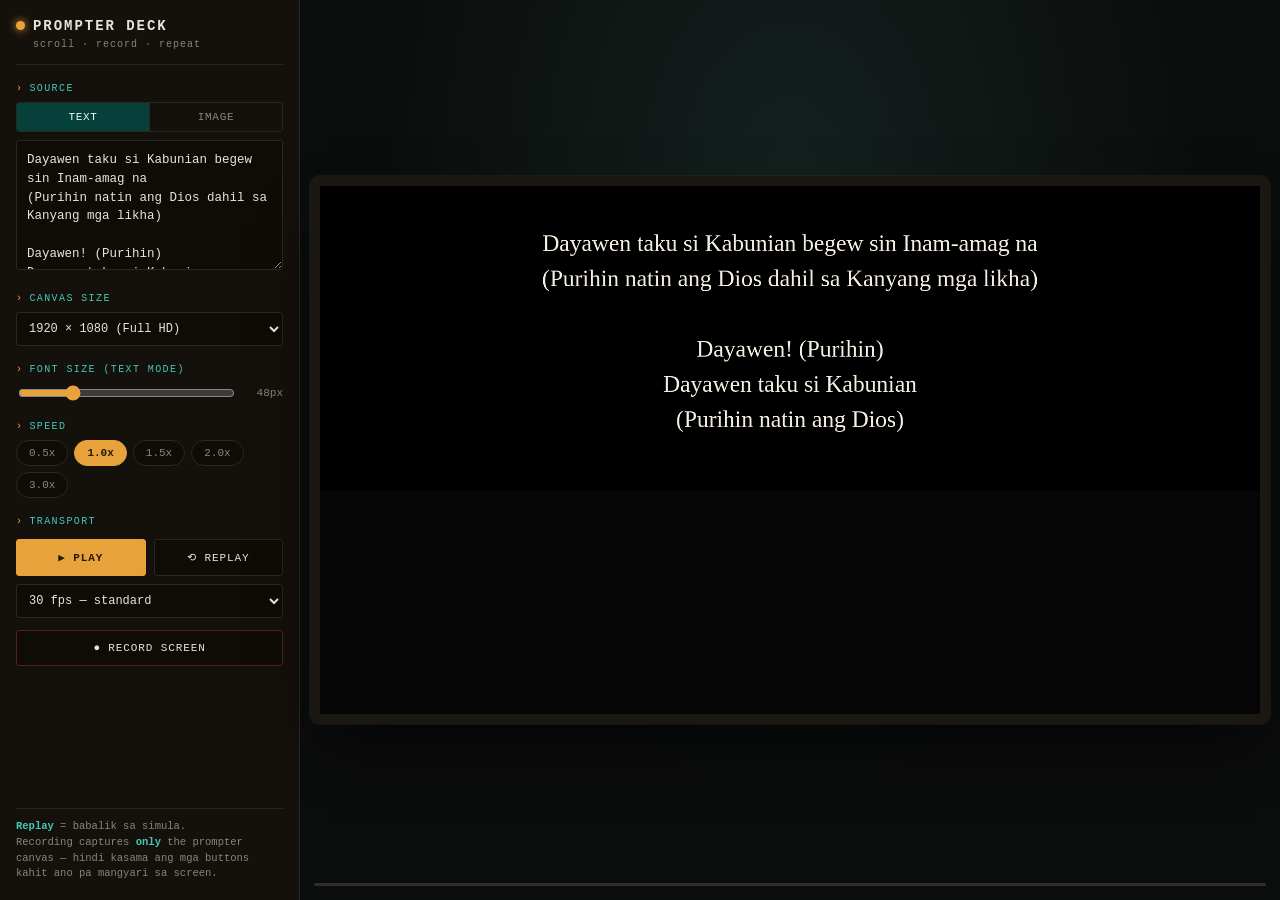
==== index.html @ 6c400c4b "Add files via upload" ====
<!DOCTYPE html>
<html lang="tl">
<head>
<meta charset="UTF-8">
<meta name="viewport" content="width=device-width, initial-scale=1.0">
<title>Prompter // Scroll Deck</title>
<link rel="manifest" href="./manifest.json">
<meta name="theme-color" content="#0b0d0c">
<link rel="icon" href="./icon-192.png">
<link rel="apple-touch-icon" href="./icon-192.png">
<style>
  :root{
    --bg: #0b0d0c;
    --panel: #14100c;
    --glass: #05403a;
    --amber: #e8a23c;
    --amber-dim: #7a5a26;
    --cyan: #46c9b6;
    --line: #2a2620;
    --text: #eae4d6;
    --text-dim: #8d8477;
  }
  *{box-sizing:border-box;}
  html,body{
    margin:0; padding:0; height:100%;
    background:var(--bg);
    color:var(--text);
    font-family: 'Courier New', ui-monospace, monospace;
    overflow:hidden;
  }
  .rig{
    display:flex; height:100vh; width:100vw;
  }
  .rack{
    width:300px; min-width:300px;
    background:var(--panel);
    border-right:1px solid var(--line);
    padding:18px 16px;
    overflow-y:auto;
    display:flex; flex-direction:column; gap:18px;
  }
  .brand{
    display:flex; align-items:baseline; gap:8px;
    border-bottom:1px solid var(--line);
    padding-bottom:12px;
  }
  .brand .dot{
    width:9px; height:9px; border-radius:50%;
    background:var(--amber); box-shadow:0 0 8px var(--amber);
  }
  .brand h1{
    font-size:14px; letter-spacing:.14em; text-transform:uppercase;
    margin:0; font-weight:700; color:var(--text);
  }
  .brand span{ font-size:10px; color:var(--text-dim); letter-spacing:.1em;}

  .field-group{ display:flex; flex-direction:column; gap:8px; }
  .field-label{
    font-size:10px; letter-spacing:.14em; text-transform:uppercase;
    color:var(--cyan); display:flex; align-items:center; gap:6px;
  }
  .field-label::before{ content:"›"; color:var(--amber); }

  .tabbar{ display:flex; gap:0; border:1px solid var(--line); border-radius:3px; overflow:hidden;}
  .tabbtn{
    flex:1; background:transparent; border:none; color:var(--text-dim);
    padding:8px 6px; font-family:inherit; font-size:11px; letter-spacing:.06em;
    cursor:pointer; text-transform:uppercase; border-right:1px solid var(--line);
  }
  .tabbtn:last-child{ border-right:none; }
  .tabbtn.active{ background:var(--glass); color:#eafff9; }

  textarea{
    width:100%; min-height:130px; resize:vertical;
    background:#0f0c08; color:var(--text); border:1px solid var(--line);
    border-radius:3px; padding:10px; font-family:inherit; font-size:12.5px;
    line-height:1.5;
  }
  textarea:focus{ outline:1px solid var(--amber); }

  input[type=file]{
    font-size:11px; color:var(--text-dim);
    background:#0f0c08; border:1px dashed var(--line); border-radius:3px;
    padding:10px; width:100%;
  }

  select, input[type=number]{
    width:100%; background:#0f0c08; color:var(--text);
    border:1px solid var(--line); border-radius:3px;
    padding:8px 8px; font-family:inherit; font-size:12px;
  }
  select:focus, input:focus{ outline:1px solid var(--amber); }

  .row2{ display:grid; grid-template-columns:1fr 1fr; gap:8px; }

  .speedbar{ display:flex; flex-wrap:wrap; gap:6px; }
  .speedbtn{
    background:#0f0c08; color:var(--text-dim); border:1px solid var(--line);
    border-radius:20px; padding:6px 12px; font-size:11px; cursor:pointer;
    font-family:inherit;
  }
  .speedbtn.active{ background:var(--amber); color:#241a06; border-color:var(--amber); font-weight:700; }

  .fontrow{ display:flex; align-items:center; gap:10px; }
  input[type=range]{ flex:1; accent-color:var(--amber); }
  .fontval{ font-size:11px; color:var(--text-dim); width:36px; text-align:right;}

  .transport{
    display:flex; gap:8px; margin-top:4px;
  }
  .btn{
    flex:1; padding:11px 8px; border-radius:3px; border:1px solid var(--line);
    background:#0f0c08; color:var(--text); font-family:inherit; font-size:11px;
    letter-spacing:.08em; text-transform:uppercase; cursor:pointer;
    display:flex; align-items:center; justify-content:center; gap:6px;
  }
  .btn:hover{ border-color:var(--amber); }
  .btn.primary{ background:var(--amber); color:#241a06; border-color:var(--amber); font-weight:700;}
  .btn.primary:hover{ opacity:.92; }
  .btn.rec{ border-color:#5c1f1f; }
  .btn.rec.on{ background:#c0392b; color:#fff; border-color:#c0392b; animation:pulse 1.2s infinite; }
  @keyframes pulse{ 0%,100%{opacity:1;} 50%{opacity:.55;} }

  .hint{
    font-size:10.5px; color:var(--text-dim); line-height:1.5;
    border-top:1px solid var(--line); padding-top:10px; margin-top:auto;
  }
  .hint b{ color:var(--cyan); }

  .stage{
    flex:1; display:flex; align-items:center; justify-content:center;
    position:relative; background:
      radial-gradient(ellipse at 50% 20%, #14201e 0%, var(--bg) 60%);
  }
  .monitor{
    position:relative;
    border:10px solid #1b1712;
    border-radius:10px;
    box-shadow: 0 0 0 1px #34302655, 0 30px 60px -20px #000c, inset 0 0 40px #0008;
    background:#000;
  }
  canvas{ display:block; background:#050505; }

  .status{
    position:absolute; top:16px; left:16px;
    display:flex; gap:10px; align-items:center;
    font-size:10px; letter-spacing:.12em; text-transform:uppercase; color:var(--text-dim);
    pointer-events:none;
  }
  .status .chip{
    padding:3px 9px; border:1px solid var(--line); border-radius:20px; background:#0b0d0cbb;
  }
  .status .chip.play{ color:var(--cyan); border-color:#154a42; }

  .scrubwrap{
    position:absolute; bottom:14px; left:14px; right:14px;
    pointer-events:none;
  }
  .scrub{
    height:3px; width:100%; background:#ffffff22; border-radius:2px; overflow:hidden;
  }
  .scrub-fill{ height:100%; background:var(--amber); width:0%; }

  ::-webkit-scrollbar{ width:8px; }
  ::-webkit-scrollbar-thumb{ background:#2a2620; border-radius:4px; }
</style>
</head>
<body>

<div class="rig">
  <div class="rack">
    <div class="brand">
      <div class="dot"></div>
      <div>
        <h1>Prompter Deck</h1>
        <span>scroll · record · repeat</span>
      </div>
    </div>

    <div class="field-group">
      <div class="field-label">Source</div>
      <div class="tabbar">
        <button class="tabbtn active" data-tab="text">Text</button>
        <button class="tabbtn" data-tab="image">Image</button>
      </div>

      <div id="panel-text">
        <textarea id="textInput" placeholder="I-type o i-paste ang iyong script dito...">Dayawen taku si Kabunian begew sin Inam-amag na
(Purihin natin ang Dios dahil sa Kanyang mga likha)

Dayawen! (Purihin)
Dayawen taku si Kabunian
(Purihin natin ang Dios)</textarea>
      </div>
      <div id="panel-image" style="display:none;">
        <input type="file" id="imageInput" accept="image/*">
      </div>
    </div>

    <div class="field-group">
      <div class="field-label">Canvas size</div>
      <select id="resPreset">
        <option value="1920x1080">1920 × 1080 (Full HD)</option>
        <option value="1280x720">1280 × 720 (HD)</option>
        <option value="custom">Custom...</option>
      </select>
      <div class="row2" id="customRes" style="display:none;">
        <input type="number" id="customW" placeholder="Width" value="1080">
        <input type="number" id="customH" placeholder="Height" value="1920">
      </div>
    </div>

    <div class="field-group" id="fontGroup">
      <div class="field-label">Font size (text mode)</div>
      <div class="fontrow">
        <input type="range" id="fontSize" min="20" max="140" value="48">
        <span class="fontval" id="fontSizeVal">48px</span>
      </div>
    </div>

    <div class="field-group">
      <div class="field-label">Speed</div>
      <div class="speedbar" id="speedBar">
        <button class="speedbtn" data-speed="0.5">0.5x</button>
        <button class="speedbtn active" data-speed="1.0">1.0x</button>
        <button class="speedbtn" data-speed="1.5">1.5x</button>
        <button class="speedbtn" data-speed="2.0">2.0x</button>
        <button class="speedbtn" data-speed="3.0">3.0x</button>
      </div>
    </div>

    <div class="field-group">
      <div class="field-label">Transport</div>
      <div class="transport">
        <button class="btn primary" id="playBtn">▶ Play</button>
        <button class="btn" id="replayBtn">⟲ Replay</button>
      </div>
      <select id="recFps">
        <option value="24">24 fps — smoother on slow devices</option>
        <option value="30" selected>30 fps — standard</option>
      </select>
      <div class="transport">
        <button class="btn rec" id="recBtn">● Record screen</button>
      </div>
    </div>

    <div class="hint">
      <b>Replay</b> = babalik sa simula.<br>
      Recording captures <b>only</b> the prompter canvas — hindi kasama ang mga buttons kahit ano pa mangyari sa screen.
    </div>
  </div>

  <div class="stage">
    <div class="monitor" id="monitor">
      <canvas id="stageCanvas"></canvas>
    </div>
    <div class="scrubwrap">
      <div class="scrub"><div class="scrub-fill" id="scrubFill"></div></div>
    </div>
  </div>
</div>

<script>
(function(){
  const canvas = document.getElementById('stageCanvas');
  const ctx = canvas.getContext('2d', { alpha:false, desynchronized:true });
  const MAX_CONTENT_H = 24000; // hard cap so huge images/scripts don't blow up memory/GPU

  const state = {
    mode: 'text',
    playing: false,
    speed: 1.0,
    scrollY: 0,
    fontSize: 48,
    canvasW: 1920,
    canvasH: 1080,
    contentCanvas: null,
    contentH: 0,
    lastTime: null,
    recording: false,
    mediaRecorder: null,
    chunks: []
  };

  const BASE_SPEED = 90; // px per second at 1.0x

  function fitCanvasToScreen(){
    canvas.width = state.canvasW;
    canvas.height = state.canvasH;
    const maxW = window.innerWidth - 340;
    const maxH = window.innerHeight - 90;
    const scale = Math.min(maxW / state.canvasW, maxH / state.canvasH, 1);
    canvas.style.width = (state.canvasW * scale) + 'px';
    canvas.style.height = (state.canvasH * scale) + 'px';
  }
  let resizeTimer = null;
  window.addEventListener('resize', ()=>{
    clearTimeout(resizeTimer);
    resizeTimer = setTimeout(fitCanvasToScreen, 120);
  });

  document.getElementById('resPreset').addEventListener('change', (e)=>{
    const v = e.target.value;
    document.getElementById('customRes').style.display = v === 'custom' ? 'grid' : 'none';
    if(v === '1920x1080'){ state.canvasW=1920; state.canvasH=1080; }
    else if(v === '1280x720'){ state.canvasW=1280; state.canvasH=720; }
    applyResize();
  });
  document.getElementById('customW').addEventListener('input', (e)=>{
    state.canvasW = parseInt(e.target.value)||1080; applyResize();
  });
  document.getElementById('customH').addEventListener('input', (e)=>{
    state.canvasH = parseInt(e.target.value)||1920; applyResize();
  });

  function applyResize(){
    fitCanvasToScreen();
    rebuildContent();
    resetScroll();
  }

  document.querySelectorAll('.tabbtn').forEach(btn=>{
    btn.addEventListener('click', ()=>{
      document.querySelectorAll('.tabbtn').forEach(b=>b.classList.remove('active'));
      btn.classList.add('active');
      state.mode = btn.dataset.tab;
      document.getElementById('panel-text').style.display = state.mode==='text' ? 'block':'none';
      document.getElementById('panel-image').style.display = state.mode==='image' ? 'block':'none';
      document.getElementById('fontGroup').style.display = state.mode==='text' ? 'flex':'none';
      rebuildContent();
      resetScroll();
    });
  });

  let textDebounce = null;
  document.getElementById('textInput').addEventListener('input', ()=>{
    if(state.mode!=='text') return;
    clearTimeout(textDebounce);
    textDebounce = setTimeout(()=>{ rebuildContent(); resetScroll(); }, 220);
  });

  let loadedImage = null;
  document.getElementById('imageInput').addEventListener('change', (e)=>{
    const file = e.target.files[0];
    if(!file) return;
    const img = new Image();
    img.onload = ()=>{
      loadedImage = img;

      // auto width: match the canvas to the image's native width so nothing stretches or blurs
      state.canvasW = img.naturalWidth;
      document.getElementById('resPreset').value = 'custom';
      document.getElementById('customRes').style.display = 'grid';
      document.getElementById('customW').value = state.canvasW;

      applyResize();
    };
    img.src = URL.createObjectURL(file);
  });

  let fontDebounce = null;
  document.getElementById('fontSize').addEventListener('input', (e)=>{
    state.fontSize = parseInt(e.target.value);
    document.getElementById('fontSizeVal').textContent = state.fontSize+'px';
    if(state.mode!=='text') return;
    clearTimeout(fontDebounce);
    fontDebounce = setTimeout(()=>{ rebuildContent(); resetScroll(); }, 150);
  });

  document.querySelectorAll('.speedbtn').forEach(btn=>{
    btn.addEventListener('click', ()=>{
      document.querySelectorAll('.speedbtn').forEach(b=>b.classList.remove('active'));
      btn.classList.add('active');
      state.speed = parseFloat(btn.dataset.speed);
    });
  });

  function rebuildContent(){
    const off = document.createElement('canvas');
    off.width = state.canvasW;

    if(state.mode === 'image' && loadedImage){
      const w = state.canvasW;
      let h = loadedImage.height * (w / loadedImage.width);
      if(h > MAX_CONTENT_H){ h = MAX_CONTENT_H; } // avoid oversized canvas causing GPU/memory lag
      off.height = h;
      const octx = off.getContext('2d', { alpha:false });
      octx.drawImage(loadedImage, 0, 0, w, loadedImage.height * (w / loadedImage.width));
      state.contentH = h;
    } else {
      const octx0 = off.getContext('2d');
      const fs = state.fontSize;
      octx0.font = fs+'px Georgia, serif';
      const text = document.getElementById('textInput').value || '';
      const paragraphs = text.split('\n');
      const maxLineW = state.canvasW * 0.82;
      const lines = [];
      paragraphs.forEach(p=>{
        if(p.trim()===''){ lines.push(''); return; }
        const words = p.split(' ');
        let cur = '';
        words.forEach(w=>{
          const test = cur ? cur+' '+w : w;
          if(octx0.measureText(test).width > maxLineW && cur){
            lines.push(cur); cur = w;
          } else { cur = test; }
        });
        if(cur) lines.push(cur);
      });
      const lineH = fs * 1.5;
      const totalH = Math.min(lines.length * lineH + fs*4, MAX_CONTENT_H);
      off.height = totalH;
      const octx = off.getContext('2d', { alpha:false });
      octx.fillStyle = '#000';
      octx.fillRect(0,0,off.width,off.height);
      octx.font = fs+'px Georgia, serif';
      octx.fillStyle = '#f4efe2';
      octx.textAlign = 'center';
      octx.textBaseline = 'top';
      lines.forEach((line, i)=>{
        octx.fillText(line, off.width/2, fs*2 + i*lineH);
      });
      state.contentH = totalH;
    }
    state.contentCanvas = off;
  }

  function resetScroll(){
    state.scrollY = 0; // show content immediately instead of a blank frame that needs scrolling into view
    state.lastTime = null;
    drawFrame();
    updateScrub();
  }

  function updateScrub(){
    const total = Math.max(1, state.contentH);
    const progress = Math.min(1, Math.max(0, state.scrollY / total));
    document.getElementById('scrubFill').style.width = (progress*100)+'%';
  }

  function drawFrame(){
    ctx.fillStyle = '#050505';
    ctx.fillRect(0,0,canvas.width, canvas.height);
    if(state.contentCanvas){
      ctx.drawImage(state.contentCanvas, 0, -state.scrollY);
    }
  }

  let frameCount = 0;
  function tick(ts){
    if(state.playing){
      if(state.lastTime == null) state.lastTime = ts;
      const dt = (ts - state.lastTime) / 1000;
      state.lastTime = ts;
      state.scrollY += BASE_SPEED * state.speed * dt;
      const maxScroll = state.contentH;
      if(state.scrollY >= maxScroll){
        state.scrollY = maxScroll;
        setPlaying(false);
      }
      drawFrame();
      frameCount++;
      if(frameCount % 3 === 0) updateScrub(); // scroll stays 60fps; progress bar updates ~20x/sec, plenty smooth
    } else {
      state.lastTime = null;
    }
    requestAnimationFrame(tick);
  }
  requestAnimationFrame(tick);

  const playBtn = document.getElementById('playBtn');

  function setPlaying(val){
    state.playing = val;
    playBtn.textContent = val ? '❚❚ Pause' : '▶ Play';
  }
  playBtn.addEventListener('click', ()=> setPlaying(!state.playing));

  document.getElementById('replayBtn').addEventListener('click', ()=>{
    setPlaying(false);
    resetScroll();
  });

  window.addEventListener('keydown', (e)=>{
    if(e.code === 'Space'){
      const tag = document.activeElement.tagName;
      if(tag === 'TEXTAREA' || tag === 'INPUT') return;
      e.preventDefault();
      setPlaying(!state.playing);
    }
  });

  const recBtn = document.getElementById('recBtn');
  recBtn.addEventListener('click', ()=>{
    if(!state.recording){
      startRecording();
    } else {
      stopRecording();
    }
  });

  function startRecording(){
    const fps = parseInt(document.getElementById('recFps').value) || 30;
    const stream = canvas.captureStream(fps);
    const bitrate = Math.round(4_000_000 * (state.canvasW*state.canvasH)/(1920*1080)); // scale bitrate to resolution
    let options = { mimeType: 'video/webm;codecs=vp9', videoBitsPerSecond: bitrate };
    if(!MediaRecorder.isTypeSupported(options.mimeType)){
      options = { mimeType: 'video/webm;codecs=vp8', videoBitsPerSecond: bitrate };
    }
    if(!MediaRecorder.isTypeSupported(options.mimeType)){
      options = { mimeType: 'video/webm', videoBitsPerSecond: bitrate };
    }
    state.chunks = [];
    state.mediaRecorder = new MediaRecorder(stream, options);
    state.mediaRecorder.ondataavailable = (e)=>{
      if(e.data && e.data.size>0) state.chunks.push(e.data);
    };
    state.mediaRecorder.onstop = ()=>{
      const blob = new Blob(state.chunks, {type:'video/webm'});
      const url = URL.createObjectURL(blob);
      const a = document.createElement('a');
      a.href = url;
      a.download = 'prompter-recording-'+Date.now()+'.webm';
      document.body.appendChild(a);
      a.click();
      document.body.removeChild(a);
      setTimeout(()=>URL.revokeObjectURL(url), 3000);
    };
    state.mediaRecorder.start();
    state.recording = true;
    recBtn.textContent = '■ Stop recording';
    recBtn.classList.add('on');
  }

  function stopRecording(){
    if(state.mediaRecorder && state.mediaRecorder.state !== 'inactive'){
      state.mediaRecorder.stop();
    }
    state.recording = false;
    recBtn.textContent = '● Record screen';
    recBtn.classList.remove('on');
  }

  fitCanvasToScreen();
  rebuildContent();
  resetScroll();

  if('serviceWorker' in navigator){
    window.addEventListener('load', ()=>{
      navigator.serviceWorker.register('./sw.js').catch(()=>{});
    });
  }
})();
</script>
</body>
</html>
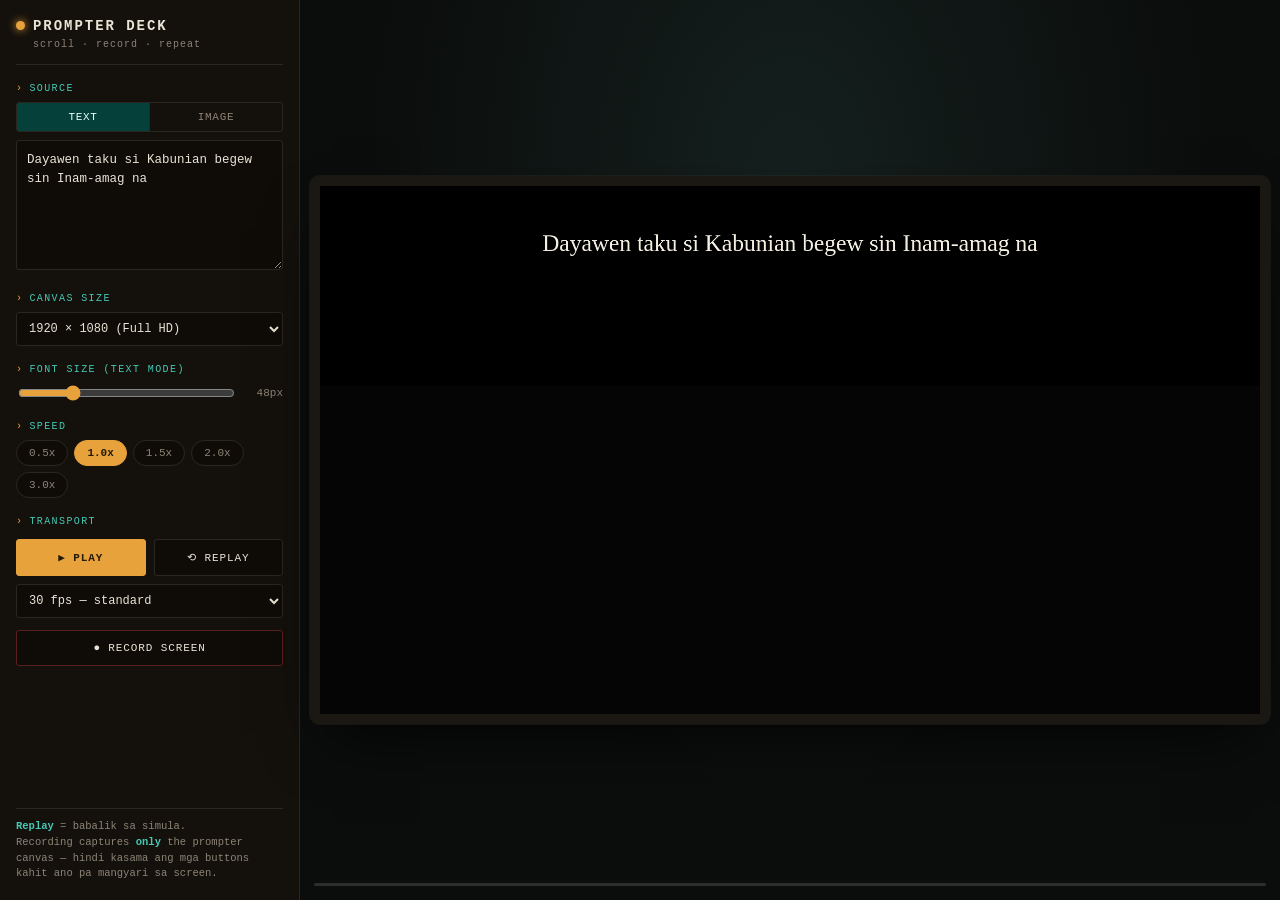
==== commit 434e5fd7: "Add files via upload" ====
--- a/index.html
+++ b/index.html
@@ -8,162 +8,7 @@
 <meta name="theme-color" content="#0b0d0c">
 <link rel="icon" href="./icon-192.png">
 <link rel="apple-touch-icon" href="./icon-192.png">
-<style>
-  :root{
-    --bg: #0b0d0c;
-    --panel: #14100c;
-    --glass: #05403a;
-    --amber: #e8a23c;
-    --amber-dim: #7a5a26;
-    --cyan: #46c9b6;
-    --line: #2a2620;
-    --text: #eae4d6;
-    --text-dim: #8d8477;
-  }
-  *{box-sizing:border-box;}
-  html,body{
-    margin:0; padding:0; height:100%;
-    background:var(--bg);
-    color:var(--text);
-    font-family: 'Courier New', ui-monospace, monospace;
-    overflow:hidden;
-  }
-  .rig{
-    display:flex; height:100vh; width:100vw;
-  }
-  .rack{
-    width:300px; min-width:300px;
-    background:var(--panel);
-    border-right:1px solid var(--line);
-    padding:18px 16px;
-    overflow-y:auto;
-    display:flex; flex-direction:column; gap:18px;
-  }
-  .brand{
-    display:flex; align-items:baseline; gap:8px;
-    border-bottom:1px solid var(--line);
-    padding-bottom:12px;
-  }
-  .brand .dot{
-    width:9px; height:9px; border-radius:50%;
-    background:var(--amber); box-shadow:0 0 8px var(--amber);
-  }
-  .brand h1{
-    font-size:14px; letter-spacing:.14em; text-transform:uppercase;
-    margin:0; font-weight:700; color:var(--text);
-  }
-  .brand span{ font-size:10px; color:var(--text-dim); letter-spacing:.1em;}
-
-  .field-group{ display:flex; flex-direction:column; gap:8px; }
-  .field-label{
-    font-size:10px; letter-spacing:.14em; text-transform:uppercase;
-    color:var(--cyan); display:flex; align-items:center; gap:6px;
-  }
-  .field-label::before{ content:"›"; color:var(--amber); }
-
-  .tabbar{ display:flex; gap:0; border:1px solid var(--line); border-radius:3px; overflow:hidden;}
-  .tabbtn{
-    flex:1; background:transparent; border:none; color:var(--text-dim);
-    padding:8px 6px; font-family:inherit; font-size:11px; letter-spacing:.06em;
-    cursor:pointer; text-transform:uppercase; border-right:1px solid var(--line);
-  }
-  .tabbtn:last-child{ border-right:none; }
-  .tabbtn.active{ background:var(--glass); color:#eafff9; }
-
-  textarea{
-    width:100%; min-height:130px; resize:vertical;
-    background:#0f0c08; color:var(--text); border:1px solid var(--line);
-    border-radius:3px; padding:10px; font-family:inherit; font-size:12.5px;
-    line-height:1.5;
-  }
-  textarea:focus{ outline:1px solid var(--amber); }
-
-  input[type=file]{
-    font-size:11px; color:var(--text-dim);
-    background:#0f0c08; border:1px dashed var(--line); border-radius:3px;
-    padding:10px; width:100%;
-  }
-
-  select, input[type=number]{
-    width:100%; background:#0f0c08; color:var(--text);
-    border:1px solid var(--line); border-radius:3px;
-    padding:8px 8px; font-family:inherit; font-size:12px;
-  }
-  select:focus, input:focus{ outline:1px solid var(--amber); }
-
-  .row2{ display:grid; grid-template-columns:1fr 1fr; gap:8px; }
-
-  .speedbar{ display:flex; flex-wrap:wrap; gap:6px; }
-  .speedbtn{
-    background:#0f0c08; color:var(--text-dim); border:1px solid var(--line);
-    border-radius:20px; padding:6px 12px; font-size:11px; cursor:pointer;
-    font-family:inherit;
-  }
-  .speedbtn.active{ background:var(--amber); color:#241a06; border-color:var(--amber); font-weight:700; }
-
-  .fontrow{ display:flex; align-items:center; gap:10px; }
-  input[type=range]{ flex:1; accent-color:var(--amber); }
-  .fontval{ font-size:11px; color:var(--text-dim); width:36px; text-align:right;}
-
-  .transport{
-    display:flex; gap:8px; margin-top:4px;
-  }
-  .btn{
-    flex:1; padding:11px 8px; border-radius:3px; border:1px solid var(--line);
-    background:#0f0c08; color:var(--text); font-family:inherit; font-size:11px;
-    letter-spacing:.08em; text-transform:uppercase; cursor:pointer;
-    display:flex; align-items:center; justify-content:center; gap:6px;
-  }
-  .btn:hover{ border-color:var(--amber); }
-  .btn.primary{ background:var(--amber); color:#241a06; border-color:var(--amber); font-weight:700;}
-  .btn.primary:hover{ opacity:.92; }
-  .btn.rec{ border-color:#5c1f1f; }
-  .btn.rec.on{ background:#c0392b; color:#fff; border-color:#c0392b; animation:pulse 1.2s infinite; }
-  @keyframes pulse{ 0%,100%{opacity:1;} 50%{opacity:.55;} }
-
-  .hint{
-    font-size:10.5px; color:var(--text-dim); line-height:1.5;
-    border-top:1px solid var(--line); padding-top:10px; margin-top:auto;
-  }
-  .hint b{ color:var(--cyan); }
-
-  .stage{
-    flex:1; display:flex; align-items:center; justify-content:center;
-    position:relative; background:
-      radial-gradient(ellipse at 50% 20%, #14201e 0%, var(--bg) 60%);
-  }
-  .monitor{
-    position:relative;
-    border:10px solid #1b1712;
-    border-radius:10px;
-    box-shadow: 0 0 0 1px #34302655, 0 30px 60px -20px #000c, inset 0 0 40px #0008;
-    background:#000;
-  }
-  canvas{ display:block; background:#050505; }
-
-  .status{
-    position:absolute; top:16px; left:16px;
-    display:flex; gap:10px; align-items:center;
-    font-size:10px; letter-spacing:.12em; text-transform:uppercase; color:var(--text-dim);
-    pointer-events:none;
-  }
-  .status .chip{
-    padding:3px 9px; border:1px solid var(--line); border-radius:20px; background:#0b0d0cbb;
-  }
-  .status .chip.play{ color:var(--cyan); border-color:#154a42; }
-
-  .scrubwrap{
-    position:absolute; bottom:14px; left:14px; right:14px;
-    pointer-events:none;
-  }
-  .scrub{
-    height:3px; width:100%; background:#ffffff22; border-radius:2px; overflow:hidden;
-  }
-  .scrub-fill{ height:100%; background:var(--amber); width:0%; }
-
-  ::-webkit-scrollbar{ width:8px; }
-  ::-webkit-scrollbar-thumb{ background:#2a2620; border-radius:4px; }
-</style>
+<link rel="stylesheet" href="./style.css">
 </head>
 <body>
 
@@ -186,11 +31,8 @@
 
       <div id="panel-text">
         <textarea id="textInput" placeholder="I-type o i-paste ang iyong script dito...">Dayawen taku si Kabunian begew sin Inam-amag na
-(Purihin natin ang Dios dahil sa Kanyang mga likha)
 
-Dayawen! (Purihin)
-Dayawen taku si Kabunian
-(Purihin natin ang Dios)</textarea>
+        </textarea>
       </div>
       <div id="panel-image" style="display:none;">
         <input type="file" id="imageInput" accept="image/*">
@@ -260,297 +102,6 @@
   </div>
 </div>
 
-<script>
-(function(){
-  const canvas = document.getElementById('stageCanvas');
-  const ctx = canvas.getContext('2d', { alpha:false, desynchronized:true });
-  const MAX_CONTENT_H = 24000; // hard cap so huge images/scripts don't blow up memory/GPU
-
-  const state = {
-    mode: 'text',
-    playing: false,
-    speed: 1.0,
-    scrollY: 0,
-    fontSize: 48,
-    canvasW: 1920,
-    canvasH: 1080,
-    contentCanvas: null,
-    contentH: 0,
-    lastTime: null,
-    recording: false,
-    mediaRecorder: null,
-    chunks: []
-  };
-
-  const BASE_SPEED = 90; // px per second at 1.0x
-
-  function fitCanvasToScreen(){
-    canvas.width = state.canvasW;
-    canvas.height = state.canvasH;
-    const maxW = window.innerWidth - 340;
-    const maxH = window.innerHeight - 90;
-    const scale = Math.min(maxW / state.canvasW, maxH / state.canvasH, 1);
-    canvas.style.width = (state.canvasW * scale) + 'px';
-    canvas.style.height = (state.canvasH * scale) + 'px';
-  }
-  let resizeTimer = null;
-  window.addEventListener('resize', ()=>{
-    clearTimeout(resizeTimer);
-    resizeTimer = setTimeout(fitCanvasToScreen, 120);
-  });
-
-  document.getElementById('resPreset').addEventListener('change', (e)=>{
-    const v = e.target.value;
-    document.getElementById('customRes').style.display = v === 'custom' ? 'grid' : 'none';
-    if(v === '1920x1080'){ state.canvasW=1920; state.canvasH=1080; }
-    else if(v === '1280x720'){ state.canvasW=1280; state.canvasH=720; }
-    applyResize();
-  });
-  document.getElementById('customW').addEventListener('input', (e)=>{
-    state.canvasW = parseInt(e.target.value)||1080; applyResize();
-  });
-  document.getElementById('customH').addEventListener('input', (e)=>{
-    state.canvasH = parseInt(e.target.value)||1920; applyResize();
-  });
-
-  function applyResize(){
-    fitCanvasToScreen();
-    rebuildContent();
-    resetScroll();
-  }
-
-  document.querySelectorAll('.tabbtn').forEach(btn=>{
-    btn.addEventListener('click', ()=>{
-      document.querySelectorAll('.tabbtn').forEach(b=>b.classList.remove('active'));
-      btn.classList.add('active');
-      state.mode = btn.dataset.tab;
-      document.getElementById('panel-text').style.display = state.mode==='text' ? 'block':'none';
-      document.getElementById('panel-image').style.display = state.mode==='image' ? 'block':'none';
-      document.getElementById('fontGroup').style.display = state.mode==='text' ? 'flex':'none';
-      rebuildContent();
-      resetScroll();
-    });
-  });
-
-  let textDebounce = null;
-  document.getElementById('textInput').addEventListener('input', ()=>{
-    if(state.mode!=='text') return;
-    clearTimeout(textDebounce);
-    textDebounce = setTimeout(()=>{ rebuildContent(); resetScroll(); }, 220);
-  });
-
-  let loadedImage = null;
-  document.getElementById('imageInput').addEventListener('change', (e)=>{
-    const file = e.target.files[0];
-    if(!file) return;
-    const img = new Image();
-    img.onload = ()=>{
-      loadedImage = img;
-
-      // auto width: match the canvas to the image's native width so nothing stretches or blurs
-      state.canvasW = img.naturalWidth;
-      document.getElementById('resPreset').value = 'custom';
-      document.getElementById('customRes').style.display = 'grid';
-      document.getElementById('customW').value = state.canvasW;
-
-      applyResize();
-    };
-    img.src = URL.createObjectURL(file);
-  });
-
-  let fontDebounce = null;
-  document.getElementById('fontSize').addEventListener('input', (e)=>{
-    state.fontSize = parseInt(e.target.value);
-    document.getElementById('fontSizeVal').textContent = state.fontSize+'px';
-    if(state.mode!=='text') return;
-    clearTimeout(fontDebounce);
-    fontDebounce = setTimeout(()=>{ rebuildContent(); resetScroll(); }, 150);
-  });
-
-  document.querySelectorAll('.speedbtn').forEach(btn=>{
-    btn.addEventListener('click', ()=>{
-      document.querySelectorAll('.speedbtn').forEach(b=>b.classList.remove('active'));
-      btn.classList.add('active');
-      state.speed = parseFloat(btn.dataset.speed);
-    });
-  });
-
-  function rebuildContent(){
-    const off = document.createElement('canvas');
-    off.width = state.canvasW;
-
-    if(state.mode === 'image' && loadedImage){
-      const w = state.canvasW;
-      let h = loadedImage.height * (w / loadedImage.width);
-      if(h > MAX_CONTENT_H){ h = MAX_CONTENT_H; } // avoid oversized canvas causing GPU/memory lag
-      off.height = h;
-      const octx = off.getContext('2d', { alpha:false });
-      octx.drawImage(loadedImage, 0, 0, w, loadedImage.height * (w / loadedImage.width));
-      state.contentH = h;
-    } else {
-      const octx0 = off.getContext('2d');
-      const fs = state.fontSize;
-      octx0.font = fs+'px Georgia, serif';
-      const text = document.getElementById('textInput').value || '';
-      const paragraphs = text.split('\n');
-      const maxLineW = state.canvasW * 0.82;
-      const lines = [];
-      paragraphs.forEach(p=>{
-        if(p.trim()===''){ lines.push(''); return; }
-        const words = p.split(' ');
-        let cur = '';
-        words.forEach(w=>{
-          const test = cur ? cur+' '+w : w;
-          if(octx0.measureText(test).width > maxLineW && cur){
-            lines.push(cur); cur = w;
-          } else { cur = test; }
-        });
-        if(cur) lines.push(cur);
-      });
-      const lineH = fs * 1.5;
-      const totalH = Math.min(lines.length * lineH + fs*4, MAX_CONTENT_H);
-      off.height = totalH;
-      const octx = off.getContext('2d', { alpha:false });
-      octx.fillStyle = '#000';
-      octx.fillRect(0,0,off.width,off.height);
-      octx.font = fs+'px Georgia, serif';
-      octx.fillStyle = '#f4efe2';
-      octx.textAlign = 'center';
-      octx.textBaseline = 'top';
-      lines.forEach((line, i)=>{
-        octx.fillText(line, off.width/2, fs*2 + i*lineH);
-      });
-      state.contentH = totalH;
-    }
-    state.contentCanvas = off;
-  }
-
-  function resetScroll(){
-    state.scrollY = 0; // show content immediately instead of a blank frame that needs scrolling into view
-    state.lastTime = null;
-    drawFrame();
-    updateScrub();
-  }
-
-  function updateScrub(){
-    const total = Math.max(1, state.contentH);
-    const progress = Math.min(1, Math.max(0, state.scrollY / total));
-    document.getElementById('scrubFill').style.width = (progress*100)+'%';
-  }
-
-  function drawFrame(){
-    ctx.fillStyle = '#050505';
-    ctx.fillRect(0,0,canvas.width, canvas.height);
-    if(state.contentCanvas){
-      ctx.drawImage(state.contentCanvas, 0, -state.scrollY);
-    }
-  }
-
-  let frameCount = 0;
-  function tick(ts){
-    if(state.playing){
-      if(state.lastTime == null) state.lastTime = ts;
-      const dt = (ts - state.lastTime) / 1000;
-      state.lastTime = ts;
-      state.scrollY += BASE_SPEED * state.speed * dt;
-      const maxScroll = state.contentH;
-      if(state.scrollY >= maxScroll){
-        state.scrollY = maxScroll;
-        setPlaying(false);
-      }
-      drawFrame();
-      frameCount++;
-      if(frameCount % 3 === 0) updateScrub(); // scroll stays 60fps; progress bar updates ~20x/sec, plenty smooth
-    } else {
-      state.lastTime = null;
-    }
-    requestAnimationFrame(tick);
-  }
-  requestAnimationFrame(tick);
-
-  const playBtn = document.getElementById('playBtn');
-
-  function setPlaying(val){
-    state.playing = val;
-    playBtn.textContent = val ? '❚❚ Pause' : '▶ Play';
-  }
-  playBtn.addEventListener('click', ()=> setPlaying(!state.playing));
-
-  document.getElementById('replayBtn').addEventListener('click', ()=>{
-    setPlaying(false);
-    resetScroll();
-  });
-
-  window.addEventListener('keydown', (e)=>{
-    if(e.code === 'Space'){
-      const tag = document.activeElement.tagName;
-      if(tag === 'TEXTAREA' || tag === 'INPUT') return;
-      e.preventDefault();
-      setPlaying(!state.playing);
-    }
-  });
-
-  const recBtn = document.getElementById('recBtn');
-  recBtn.addEventListener('click', ()=>{
-    if(!state.recording){
-      startRecording();
-    } else {
-      stopRecording();
-    }
-  });
-
-  function startRecording(){
-    const fps = parseInt(document.getElementById('recFps').value) || 30;
-    const stream = canvas.captureStream(fps);
-    const bitrate = Math.round(4_000_000 * (state.canvasW*state.canvasH)/(1920*1080)); // scale bitrate to resolution
-    let options = { mimeType: 'video/webm;codecs=vp9', videoBitsPerSecond: bitrate };
-    if(!MediaRecorder.isTypeSupported(options.mimeType)){
-      options = { mimeType: 'video/webm;codecs=vp8', videoBitsPerSecond: bitrate };
-    }
-    if(!MediaRecorder.isTypeSupported(options.mimeType)){
-      options = { mimeType: 'video/webm', videoBitsPerSecond: bitrate };
-    }
-    state.chunks = [];
-    state.mediaRecorder = new MediaRecorder(stream, options);
-    state.mediaRecorder.ondataavailable = (e)=>{
-      if(e.data && e.data.size>0) state.chunks.push(e.data);
-    };
-    state.mediaRecorder.onstop = ()=>{
-      const blob = new Blob(state.chunks, {type:'video/webm'});
-      const url = URL.createObjectURL(blob);
-      const a = document.createElement('a');
-      a.href = url;
-      a.download = 'prompter-recording-'+Date.now()+'.webm';
-      document.body.appendChild(a);
-      a.click();
-      document.body.removeChild(a);
-      setTimeout(()=>URL.revokeObjectURL(url), 3000);
-    };
-    state.mediaRecorder.start();
-    state.recording = true;
-    recBtn.textContent = '■ Stop recording';
-    recBtn.classList.add('on');
-  }
-
-  function stopRecording(){
-    if(state.mediaRecorder && state.mediaRecorder.state !== 'inactive'){
-      state.mediaRecorder.stop();
-    }
-    state.recording = false;
-    recBtn.textContent = '● Record screen';
-    recBtn.classList.remove('on');
-  }
-
-  fitCanvasToScreen();
-  rebuildContent();
-  resetScroll();
-
-  if('serviceWorker' in navigator){
-    window.addEventListener('load', ()=>{
-      navigator.serviceWorker.register('./sw.js').catch(()=>{});
-    });
-  }
-})();
-</script>
+<script src="./script.js"></script>
 </body>
 </html>
--- a/style.css
+++ b/style.css
@@ -0,0 +1,155 @@
+  :root{
+    --bg: #0b0d0c;
+    --panel: #14100c;
+    --glass: #05403a;
+    --amber: #e8a23c;
+    --amber-dim: #7a5a26;
+    --cyan: #46c9b6;
+    --line: #2a2620;
+    --text: #eae4d6;
+    --text-dim: #8d8477;
+  }
+  *{box-sizing:border-box;}
+  html,body{
+    margin:0; padding:0; height:100%;
+    background:var(--bg);
+    color:var(--text);
+    font-family: 'Courier New', ui-monospace, monospace;
+    overflow:hidden;
+  }
+  .rig{
+    display:flex; height:100vh; width:100vw;
+  }
+  .rack{
+    width:300px; min-width:300px;
+    background:var(--panel);
+    border-right:1px solid var(--line);
+    padding:18px 16px;
+    overflow-y:auto;
+    display:flex; flex-direction:column; gap:18px;
+  }
+  .brand{
+    display:flex; align-items:baseline; gap:8px;
+    border-bottom:1px solid var(--line);
+    padding-bottom:12px;
+  }
+  .brand .dot{
+    width:9px; height:9px; border-radius:50%;
+    background:var(--amber); box-shadow:0 0 8px var(--amber);
+  }
+  .brand h1{
+    font-size:14px; letter-spacing:.14em; text-transform:uppercase;
+    margin:0; font-weight:700; color:var(--text);
+  }
+  .brand span{ font-size:10px; color:var(--text-dim); letter-spacing:.1em;}
+
+  .field-group{ display:flex; flex-direction:column; gap:8px; }
+  .field-label{
+    font-size:10px; letter-spacing:.14em; text-transform:uppercase;
+    color:var(--cyan); display:flex; align-items:center; gap:6px;
+  }
+  .field-label::before{ content:"›"; color:var(--amber); }
+
+  .tabbar{ display:flex; gap:0; border:1px solid var(--line); border-radius:3px; overflow:hidden;}
+  .tabbtn{
+    flex:1; background:transparent; border:none; color:var(--text-dim);
+    padding:8px 6px; font-family:inherit; font-size:11px; letter-spacing:.06em;
+    cursor:pointer; text-transform:uppercase; border-right:1px solid var(--line);
+  }
+  .tabbtn:last-child{ border-right:none; }
+  .tabbtn.active{ background:var(--glass); color:#eafff9; }
+
+  textarea{
+    width:100%; min-height:130px; resize:vertical;
+    background:#0f0c08; color:var(--text); border:1px solid var(--line);
+    border-radius:3px; padding:10px; font-family:inherit; font-size:12.5px;
+    line-height:1.5;
+  }
+  textarea:focus{ outline:1px solid var(--amber); }
+
+  input[type=file]{
+    font-size:11px; color:var(--text-dim);
+    background:#0f0c08; border:1px dashed var(--line); border-radius:3px;
+    padding:10px; width:100%;
+  }
+
+  select, input[type=number]{
+    width:100%; background:#0f0c08; color:var(--text);
+    border:1px solid var(--line); border-radius:3px;
+    padding:8px 8px; font-family:inherit; font-size:12px;
+  }
+  select:focus, input:focus{ outline:1px solid var(--amber); }
+
+  .row2{ display:grid; grid-template-columns:1fr 1fr; gap:8px; }
+
+  .speedbar{ display:flex; flex-wrap:wrap; gap:6px; }
+  .speedbtn{
+    background:#0f0c08; color:var(--text-dim); border:1px solid var(--line);
+    border-radius:20px; padding:6px 12px; font-size:11px; cursor:pointer;
+    font-family:inherit;
+  }
+  .speedbtn.active{ background:var(--amber); color:#241a06; border-color:var(--amber); font-weight:700; }
+
+  .fontrow{ display:flex; align-items:center; gap:10px; }
+  input[type=range]{ flex:1; accent-color:var(--amber); }
+  .fontval{ font-size:11px; color:var(--text-dim); width:36px; text-align:right;}
+
+  .transport{
+    display:flex; gap:8px; margin-top:4px;
+  }
+  .btn{
+    flex:1; padding:11px 8px; border-radius:3px; border:1px solid var(--line);
+    background:#0f0c08; color:var(--text); font-family:inherit; font-size:11px;
+    letter-spacing:.08em; text-transform:uppercase; cursor:pointer;
+    display:flex; align-items:center; justify-content:center; gap:6px;
+  }
+  .btn:hover{ border-color:var(--amber); }
+  .btn.primary{ background:var(--amber); color:#241a06; border-color:var(--amber); font-weight:700;}
+  .btn.primary:hover{ opacity:.92; }
+  .btn.rec{ border-color:#5c1f1f; }
+  .btn.rec.on{ background:#c0392b; color:#fff; border-color:#c0392b; animation:pulse 1.2s infinite; }
+  @keyframes pulse{ 0%,100%{opacity:1;} 50%{opacity:.55;} }
+
+  .hint{
+    font-size:10.5px; color:var(--text-dim); line-height:1.5;
+    border-top:1px solid var(--line); padding-top:10px; margin-top:auto;
+  }
+  .hint b{ color:var(--cyan); }
+
+  .stage{
+    flex:1; display:flex; align-items:center; justify-content:center;
+    position:relative; background:
+      radial-gradient(ellipse at 50% 20%, #14201e 0%, var(--bg) 60%);
+  }
+  .monitor{
+    position:relative;
+    border:10px solid #1b1712;
+    border-radius:10px;
+    box-shadow: 0 0 0 1px #34302655, 0 30px 60px -20px #000c, inset 0 0 40px #0008;
+    background:#000;
+  }
+  canvas{ display:block; background:#050505; }
+
+  .status{
+    position:absolute; top:16px; left:16px;
+    display:flex; gap:10px; align-items:center;
+    font-size:10px; letter-spacing:.12em; text-transform:uppercase; color:var(--text-dim);
+    pointer-events:none;
+  }
+  .status .chip{
+    padding:3px 9px; border:1px solid var(--line); border-radius:20px; background:#0b0d0cbb;
+  }
+  .status .chip.play{ color:var(--cyan); border-color:#154a42; }
+
+  .scrubwrap{
+    position:absolute; bottom:14px; left:14px; right:14px;
+    pointer-events:none;
+  }
+  .scrub{
+    height:3px; width:100%; background:#ffffff22; border-radius:2px; overflow:hidden;
+  }
+  .scrub-fill{ height:100%; background:var(--amber); width:0%; }
+
+  ::-webkit-scrollbar{ width:8px; }
+  ::-webkit-scrollbar-thumb{ background:#2a2620; border-radius:4px; }
+</style>
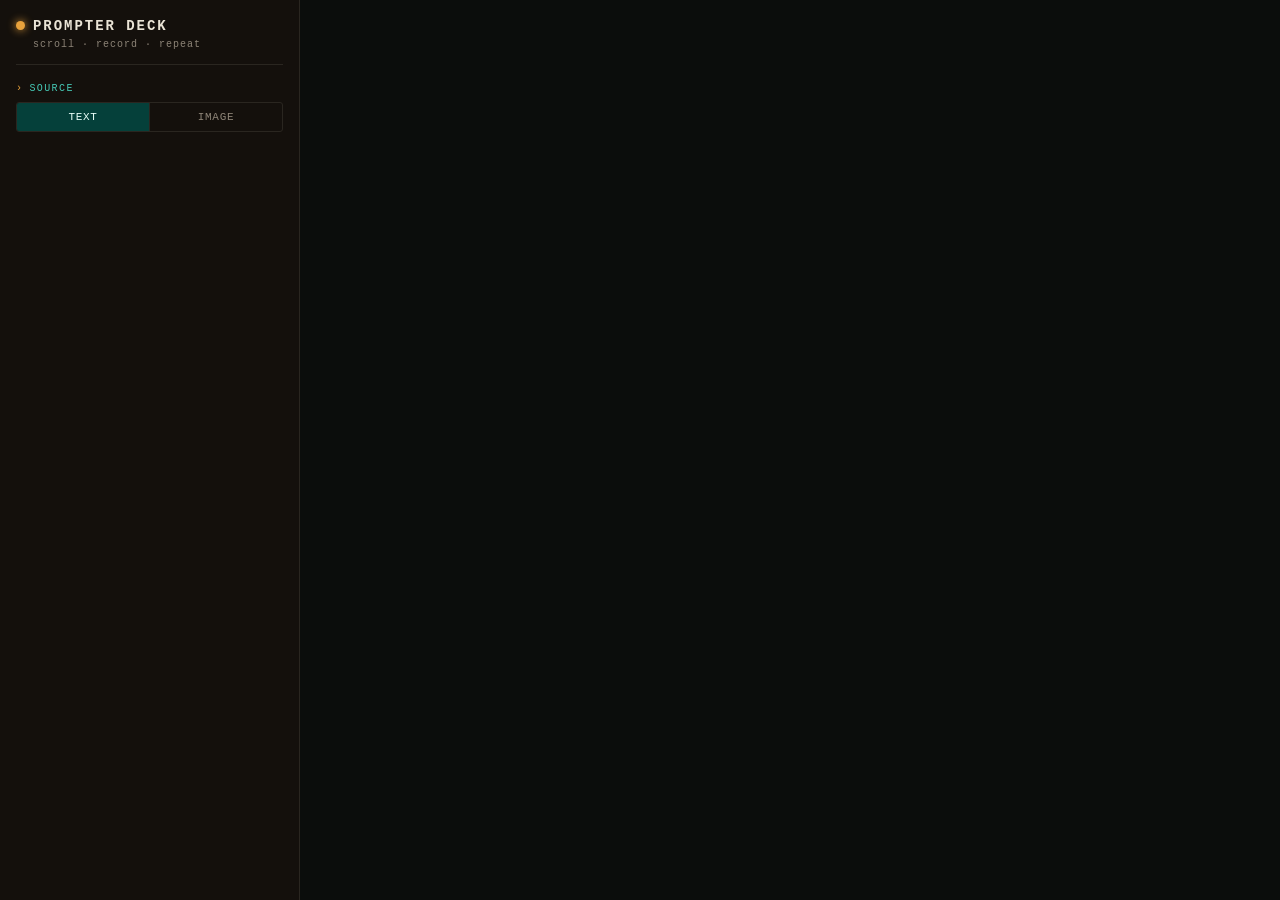
==== commit 49c2576e: "Update index.html" ====
--- a/index.html
+++ b/index.html
@@ -30,7 +30,7 @@
       </div>
 
       <div id="panel-text">
-        <textarea id="textInput" placeholder="I-type o i-paste ang iyong script dito...">Dayawen taku si Kabunian begew sin Inam-amag na
+        <textarea id="textInput" placeholder="I-type o i-paste ang iyong script dito...
 
         </textarea>
       </div>
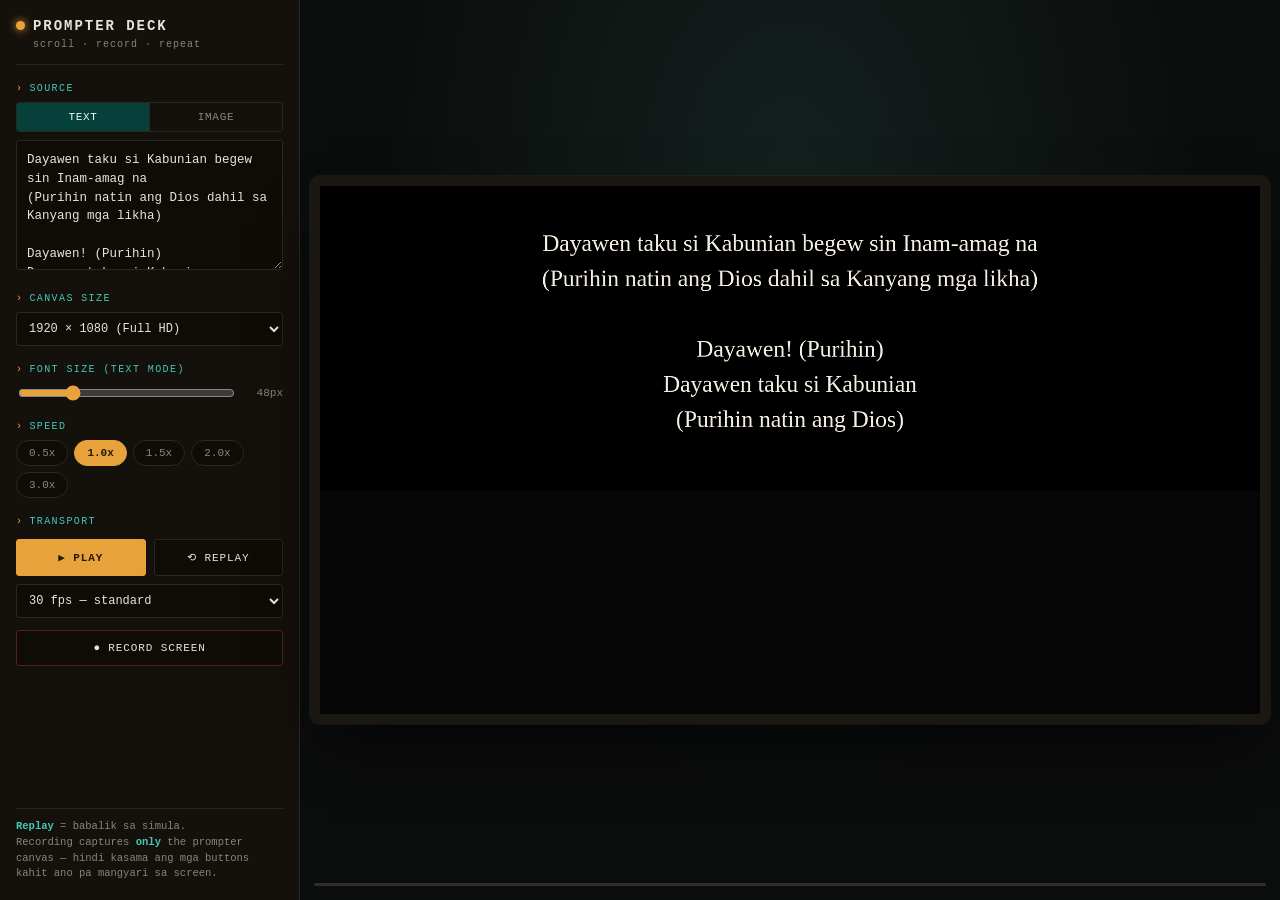
==== commit 8acdd547: "Add files via upload" ====
--- a/index.html
+++ b/index.html
@@ -30,9 +30,12 @@
       </div>
 
       <div id="panel-text">
-        <textarea id="textInput" placeholder="I-type o i-paste ang iyong script dito...
+        <textarea id="textInput" placeholder="I-type o i-paste ang iyong script dito...">Dayawen taku si Kabunian begew sin Inam-amag na
+(Purihin natin ang Dios dahil sa Kanyang mga likha)
 
-        </textarea>
+Dayawen! (Purihin)
+Dayawen taku si Kabunian
+(Purihin natin ang Dios)</textarea>
       </div>
       <div id="panel-image" style="display:none;">
         <input type="file" id="imageInput" accept="image/*">
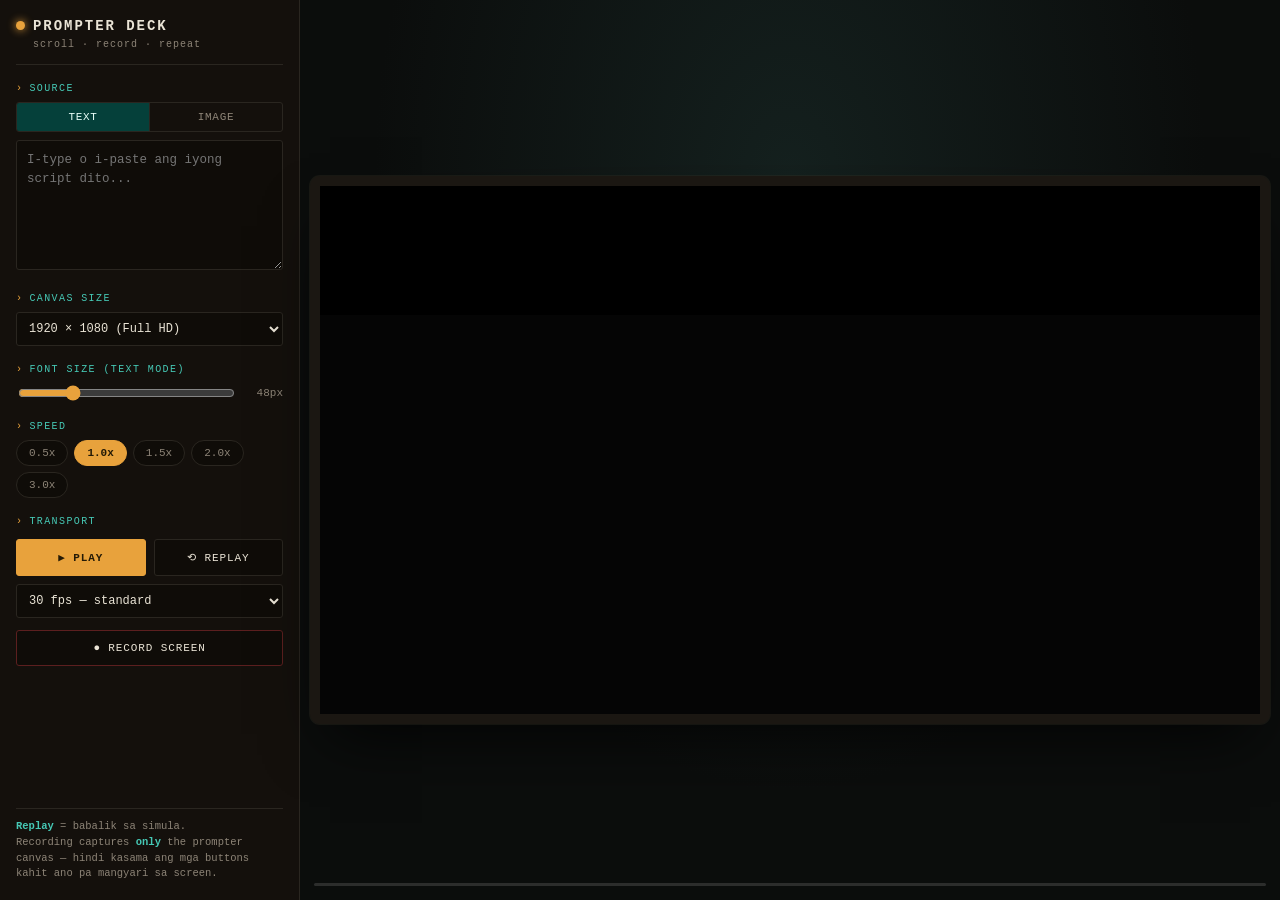
==== commit 07e41704: "Add files via upload" ====
--- a/index.html
+++ b/index.html
@@ -30,12 +30,7 @@
       </div>
 
       <div id="panel-text">
-        <textarea id="textInput" placeholder="I-type o i-paste ang iyong script dito...">Dayawen taku si Kabunian begew sin Inam-amag na
-(Purihin natin ang Dios dahil sa Kanyang mga likha)
-
-Dayawen! (Purihin)
-Dayawen taku si Kabunian
-(Purihin natin ang Dios)</textarea>
+        <textarea id="textInput" placeholder="I-type o i-paste ang iyong script dito..."></textarea>
       </div>
       <div id="panel-image" style="display:none;">
         <input type="file" id="imageInput" accept="image/*">
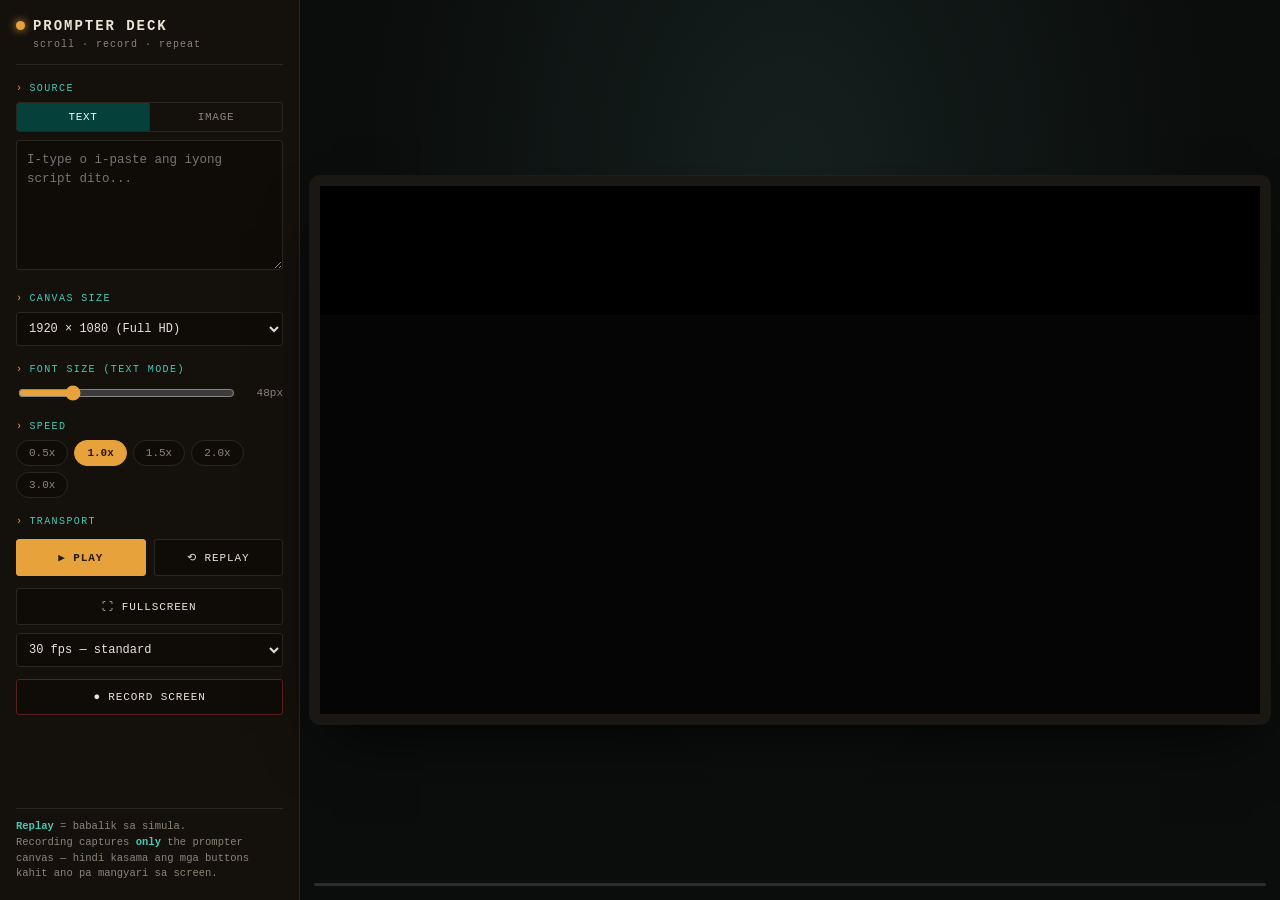
==== commit 38c03933: "Add files via upload" ====
--- a/index.html
+++ b/index.html
@@ -75,6 +75,9 @@
         <button class="btn primary" id="playBtn">▶ Play</button>
         <button class="btn" id="replayBtn">⟲ Replay</button>
       </div>
+      <div class="transport">
+        <button class="btn" id="fsBtn">⛶ Fullscreen</button>
+      </div>
       <select id="recFps">
         <option value="24">24 fps — smoother on slow devices</option>
         <option value="30" selected>30 fps — standard</option>
@@ -91,6 +94,7 @@
   </div>
 
   <div class="stage">
+    <div class="fs-exit-hint">Esc para lumabas</div>
     <div class="monitor" id="monitor">
       <canvas id="stageCanvas"></canvas>
     </div>
--- a/style.css
+++ b/style.css
@@ -152,4 +152,16 @@
 
   ::-webkit-scrollbar{ width:8px; }
   ::-webkit-scrollbar-thumb{ background:#2a2620; border-radius:4px; }
-</style>
+
+  /* ---- Fullscreen presenter mode ---- */
+  body.fs-mode .rack{ display:none; }
+  body.fs-mode .stage{ width:100vw; }
+  body.fs-mode .monitor{ border:none; border-radius:0; box-shadow:none; }
+  body.fs-mode .scrubwrap{ opacity:.35; }
+  .fs-exit-hint{
+    position:fixed; top:14px; right:18px;
+    font-size:10px; letter-spacing:.1em; text-transform:uppercase;
+    color:var(--text-dim); background:#0b0d0cbb; border:1px solid var(--line);
+    padding:4px 10px; border-radius:20px; display:none; pointer-events:none;
+  }
+  body.fs-mode .fs-exit-hint{ display:block; }
